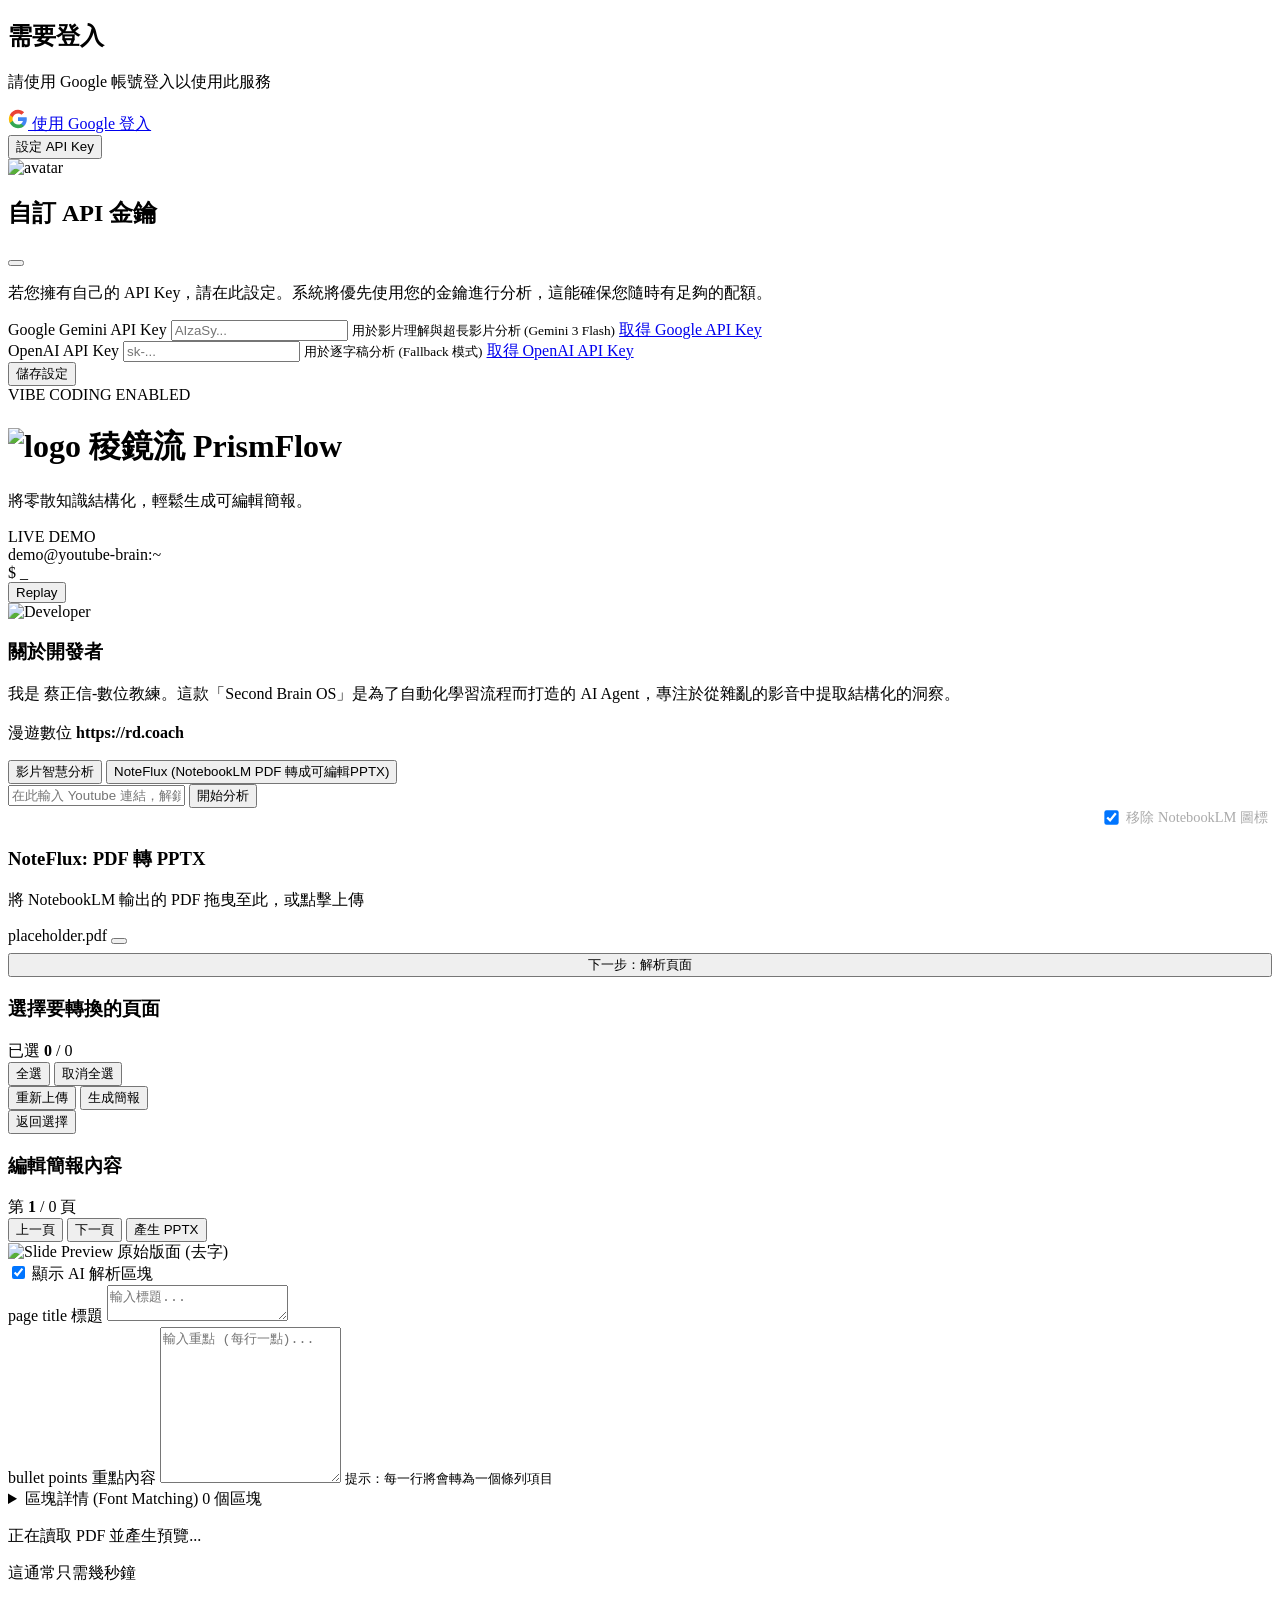
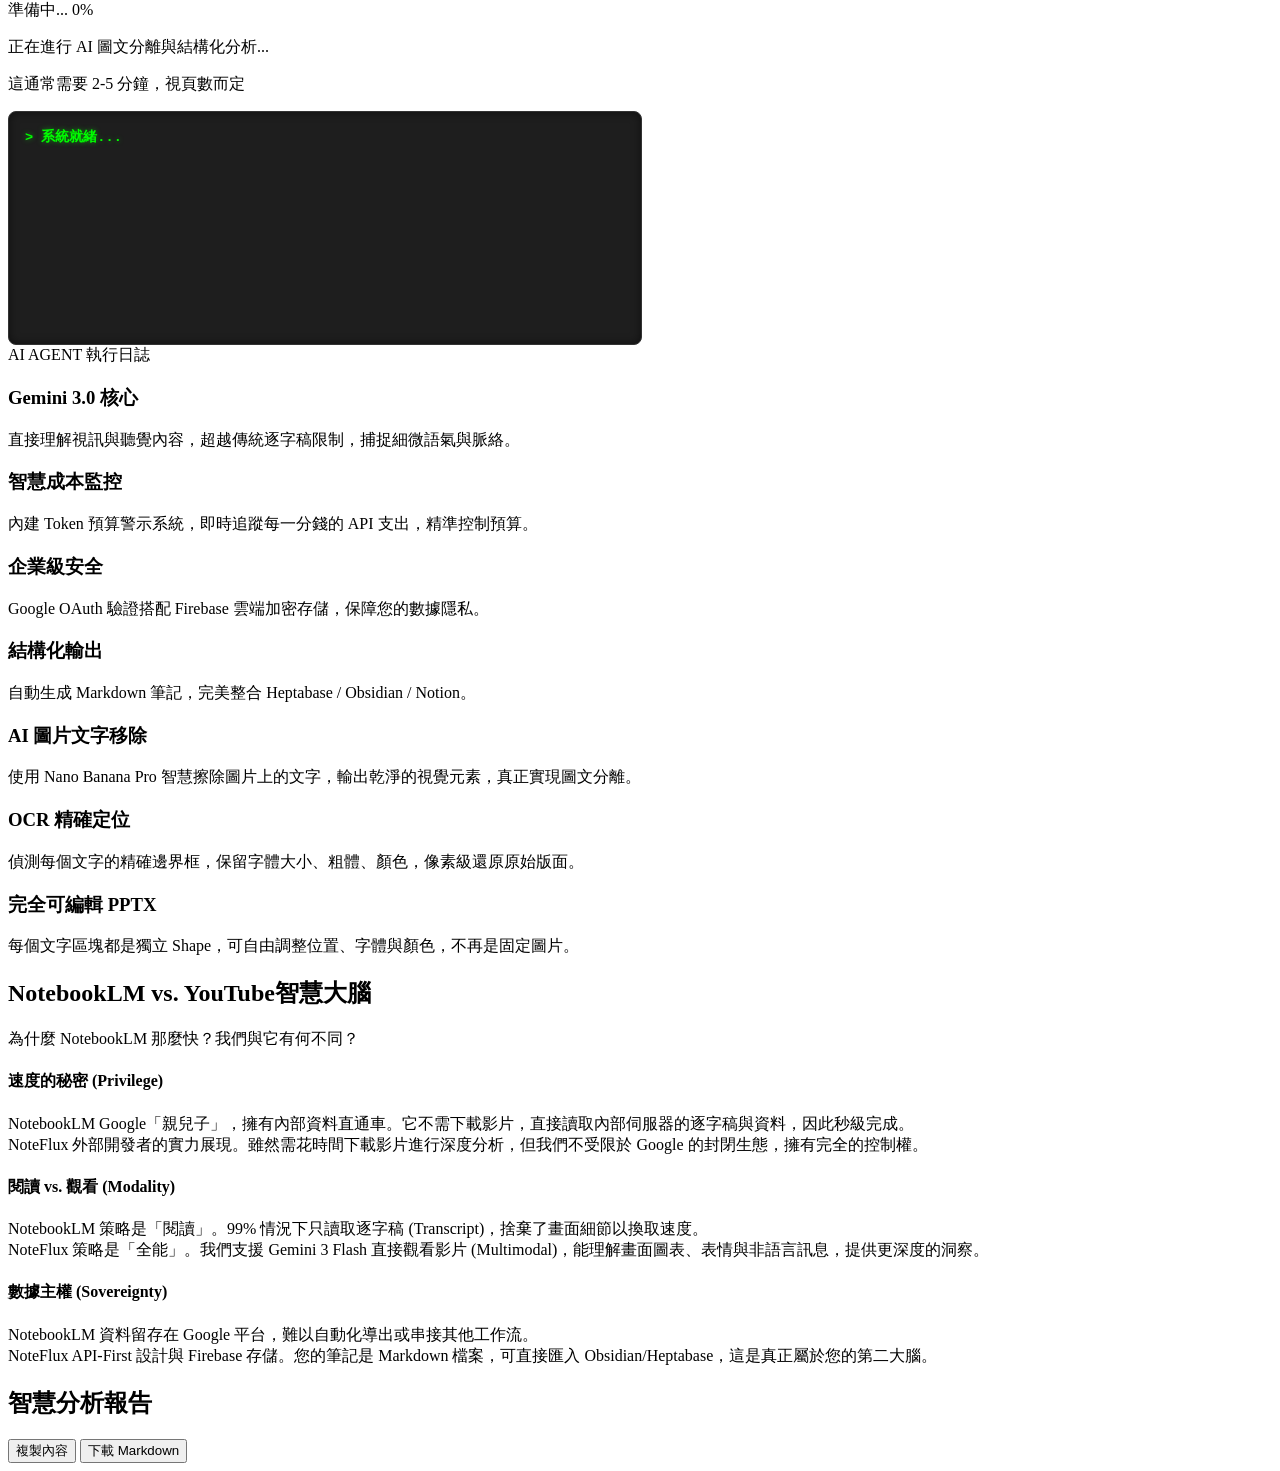
==== web/index.html @ 7d67432a "fix: v7.0.3 - 移除 preventDefault 修復雙擊問題" ====
<!DOCTYPE html>
<html lang="en">

<head>
    <meta charset="UTF-8">
    <meta name="viewport" content="width=device-width, initial-scale=1.0">
    <title>稜鏡流 PrismFlow｜將零散知識結構化，輕鬆生成可編輯簡報</title>

    <!-- PWA / Home Screen Icon -->
    <link rel="icon" type="image/png" href="/static/icon.png?v=3">
    <link rel="apple-touch-icon" href="/static/icon.png?v=3">
    <link rel="manifest" href="/static/manifest.json">
    <meta name="apple-mobile-web-app-capable" content="yes">
    <meta name="apple-mobile-web-app-status-bar-style" content="black-translucent">
    <meta name="theme-color" content="#050505">

    <!-- Fonts -->
    <link rel="preconnect" href="https://fonts.googleapis.com">
    <link rel="preconnect" href="https://fonts.gstatic.com" crossorigin>
    <link
        href="https://fonts.googleapis.com/css2?family=Outfit:wght@300;400;600;800&family=JetBrains+Mono:wght@400;700&display=swap"
        rel="stylesheet">

    <!-- Icons -->
    <link href="https://cdn.jsdelivr.net/npm/remixicon@3.5.0/fonts/remixicon.css" rel="stylesheet">

    <!-- Markdown Parser -->
    <script src="https://cdn.jsdelivr.net/npm/marked/marked.min.js"></script>

    <!-- Styles -->
    <link rel="stylesheet" href="/static/styles.css?v=6.3.0">
    <style>
        /* Terminal Log Window */
        #analysisLog {
            background-color: #1e1e1e;
            color: #00ff00;
            font-family: 'Courier New', Courier, monospace;
            font-size: 0.85rem;
            padding: 1rem;
            border-radius: 8px;
            margin-top: 1rem;
            width: 100%;
            max-width: 600px;
            height: 200px;
            overflow-y: auto;
            border: 1px solid #333;
            box-shadow: inset 0 0 10px rgba(0, 0, 0, 0.5);
            text-align: left;
            display: flex;
            flex-direction: column;
            gap: 4px;
        }

        #analysisLog .log-entry {
            line-height: 1.4;
            opacity: 0.8;
            transition: opacity 0.3s;
        }

        #analysisLog .log-entry.latest {
            opacity: 1;
            font-weight: bold;
            text-shadow: 0 0 5px rgba(0, 255, 0, 0.5);
        }

        #analysisLog .log-entry.error {
            color: #ff4444;
        }
    </style>
</head>

<body>
    <!-- Login Modal (Google OAuth) -->
    <div id="loginModal" class="modal-overlay hidden">
        <div class="modal-content">
            <h2><i class="ri-shield-check-line"></i> 需要登入</h2>
            <p>請使用 Google 帳號登入以使用此服務</p>
            <a href="/auth/login" class="google-login-btn">
                <svg viewBox="0 0 24 24" width="20" height="20">
                    <path fill="#4285F4"
                        d="M22.56 12.25c0-.78-.07-1.53-.2-2.25H12v4.26h5.92c-.26 1.37-1.04 2.53-2.21 3.31v2.77h3.57c2.08-1.92 3.28-4.74 3.28-8.09z" />
                    <path fill="#34A853"
                        d="M12 23c2.97 0 5.46-.98 7.28-2.66l-3.57-2.77c-.98.66-2.23 1.06-3.71 1.06-2.86 0-5.29-1.93-6.16-4.53H2.18v2.84C3.99 20.53 7.7 23 12 23z" />
                    <path fill="#FBBC05"
                        d="M5.84 14.09c-.22-.66-.35-1.36-.35-2.09s.13-1.43.35-2.09V7.07H2.18C1.43 8.55 1 10.22 1 12s.43 3.45 1.18 4.93l2.85-2.22.81-.62z" />
                    <path fill="#EA4335"
                        d="M12 5.38c1.62 0 3.06.56 4.21 1.64l3.15-3.15C17.45 2.09 14.97 1 12 1 7.7 1 3.99 3.47 2.18 7.07l3.66 2.84c.87-2.6 3.3-4.53 6.16-4.53z" />
                </svg>
                使用 Google 登入
            </a>
        </div>
    </div>

    <!-- User Info Bar (shown when logged in) -->
    <!-- Top Navigation (Always Visible) -->
    <div id="topNav" class="user-bar">
        <button id="settingsBtn" class="settings-btn" title="設定 API Key" onclick="openSettings()">
            <i class="ri-key-2-line"></i>
            <span>設定 API Key</span>
        </button>
        <div id="userInfo" class="user-info-group hidden">
            <img id="userAvatar" src="" alt="avatar" class="user-avatar">
            <span id="userName"></span>
            <a href="/auth/logout" class="logout-btn"><i class="ri-logout-box-line"></i></a>
        </div>
    </div>

    <!-- Settings Modal -->
    <div id="settingsModal" class="modal-overlay hidden">
        <div class="modal-content settings-content">
            <div class="settings-header">
                <h2><i class="ri-key-2-line"></i> 自訂 API 金鑰</h2>
                <button id="closeSettingsBtn" class="close-btn" onclick="closeSettings()"><i
                        class="ri-close-line"></i></button>
            </div>
            <p class="settings-desc">若您擁有自己的 API Key，請在此設定。系統將優先使用您的金鑰進行分析，這能確保您隨時有足夠的配額。</p>

            <div class="input-group">
                <label><i class="ri-google-fill"></i> Google Gemini API Key</label>
                <input type="password" id="geminiKeyInput" placeholder="AIzaSy...">
                <small>用於影片理解與超長影片分析 (Gemini 3 Flash)</small>
                <a href="https://aistudio.google.com/app/apikey" target="_blank" class="api-link">取得 Google API Key <i
                        class="ri-external-link-line"></i></a>
            </div>

            <div class="input-group">
                <label><i class="ri-openai-fill"></i> OpenAI API Key</label>
                <input type="password" id="openaiKeyInput" placeholder="sk-...">
                <small>用於逐字稿分析 (Fallback 模式)</small>
                <a href="https://platform.openai.com/api-keys" target="_blank" class="api-link">取得 OpenAI API Key <i
                        class="ri-external-link-line"></i></a>
            </div>

            <button id="saveSettingsBtn" class="save-btn" onclick="saveSettings()">儲存設定</button>
        </div>
    </div>

    <div class="bg-glow"></div>
    <div class="bg-grid"></div>

    <main class="container">
        <!-- Header -->
        <header>
            <div class="badge">VIBE CODING ENABLED</div>
            <h1><img src="/static/icon_header.png" class="hero-logo" alt="logo"> 稜鏡流 <span
                    class="gradient-text">PrismFlow</span></h1>
            <p id="appSubtitle" class="subtitle">將零散知識結構化，輕鬆生成可編輯簡報。</p>
        </header>

        <!-- Landing Page (Shown to Visitors) -->
        <div id="landingSection" class="landing-section hidden">
            <!-- Demo Block -->
            <section class="demo-card">
                <span class="demo-badge">LIVE DEMO</span>
                <div class="demo-terminal-window">
                    <div class="terminal-header">
                        <div class="dots">
                            <span></span><span></span><span></span>
                        </div>
                        <div class="terminal-title">demo@youtube-brain:~</div>
                    </div>
                    <div class="terminal-body demo-body" id="demoTerminalBody">
                        <!-- Typewriter content will appear here -->
                        <div class="cursor-line">
                            <span class="prompt">$</span> <span id="typewriter"></span><span class="cursor">_</span>
                        </div>
                    </div>
                    <div class="demo-overlay">
                        <button id="replayDemoBtn" class="hidden">
                            <i class="ri-refresh-line"></i> Replay
                        </button>
                    </div>
                </div>
            </section>

            <!-- Introduction -->
            <section class="profile-card">
                <img src="/static/avatar.jpg" class="profile-avatar" alt="Developer">
                <div class="profile-content">
                    <h3>關於開發者</h3>
                    <p>我是 蔡正信-數位教練。這款「Second Brain OS」是為了自動化學習流程而打造的 AI Agent，專注於從雜亂的影音中提取結構化的洞察。<br><br>
                        漫遊數位 <a href="https://rd.coach" target="_blank"
                            style="color: var(--accent-secondary); text-decoration: none; font-weight: 600;">https://rd.coach</a>
                    </p>
                </div>
            </section>


        </div>

        <!-- Input Section (Shown to Logged-in Users) -->
        <!-- Input Section -->
        <section id="inputSection" class="input-section hidden">

            <!-- Mode Tabs -->
            <div class="mode-tabs">
                <button class="tab-btn active" onclick="switchTab('youtubeMode')" data-target="youtubeMode">
                    <i class="ri-youtube-fill"></i> 影片智慧分析
                </button>
                <button class="tab-btn" onclick="switchTab('slideMode')" data-target="slideMode">
                    <i class="ri-slideshow-line"></i> NoteFlux (NotebookLM PDF 轉成可編輯PPTX)
                </button>
            </div>

            <!-- YouTube Analysis Mode -->
            <div id="youtubeMode" class="mode-content active">
                <div class="input-wrapper">
                    <i class="ri-youtube-fill icon"></i>
                    <input type="text" id="urlInput" placeholder="在此輸入 Youtube 連結，解鎖影片智慧..." autocomplete="off">
                    <button id="submitBtn">
                        <span>開始分析</span>
                        <i class="ri-flashlight-line"></i>
                    </button>
                </div>
            </div>

            <!-- Slide Generator Mode -->
            <div id="slideMode" class="mode-content">
                <!-- Step 1: Upload Area -->
                <!-- Options Row (Above Dropzone) -->
                <div style="display: flex; justify-content: flex-end; margin-bottom: 0.5rem; padding: 0 4px;">
                    <div class="checkbox-wrapper" style="display: flex; align-items: center; cursor: pointer;">
                        <input type="checkbox" id="removeIconCheckbox" checked
                            style="margin-right: 8px; transform: scale(1.1); cursor: pointer;">
                        <label for="removeIconCheckbox"
                            style="cursor: pointer; user-select: none; font-size: 0.9rem; color: #aaa;">移除
                            NotebookLM 圖標</label>
                    </div>
                </div>

                <div class="upload-wrapper" id="dropZone" onclick="triggerUpload()" ondragover="handleDragOver(event)"
                    ondragleave="handleDragLeave(event)" ondrop="handleDrop(event)">
                    <i class="ri-file-ppt-2-line upload-icon"></i>
                    <h3>NoteFlux: PDF 轉 PPTX</h3>
                    <p>將 NotebookLM 輸出的 PDF 拖曳至此，或點擊上傳</p>
                    <input type="file" id="pdfInput" accept=".pdf" hidden onchange="handleFileChange(this)">
                    <div id="fileInfo" class="file-info hidden">
                        <span id="fileName">placeholder.pdf</span>
                        <button id="removeFileBtn" class="remove-btn" onclick="removeFile(event)"><i
                                class="ri-close-line"></i></button>
                    </div>
                </div>

                <button id="startPreviewBtn" class="btn-primary hidden" type="button"
                    onclick="window.triggerPreview(event)" style="margin-top: 0.5rem; width: 100%; cursor: pointer;">
                    <span>下一步：解析頁面</span>
                    <i class="ri-arrow-right-line"></i>
                </button>
            </div>

            <!-- Step 2: Preview & Selection (Hidden by default) -->
            <div id="previewStep" class="step-container hidden">
                <div class="preview-header">
                    <div class="header-left">
                        <h3>選擇要轉換的頁面</h3>
                        <span class="count-badge">已選 <strong id="selectedCount">0</strong> / <span
                                id="totalCount">0</span></span>
                    </div>
                    <div class="header-right">
                        <button id="selectAllBtn" class="btn-text" onclick="selectAll()">全選</button>
                        <button id="deselectAllBtn" class="btn-text" onclick="deselectAll()">取消全選</button>
                    </div>
                </div>

                <!-- Grid Container -->
                <div id="pageGrid" class="page-grid">
                    <!-- Grid Items will be injected here -->
                </div>

                <!-- Actions -->
                <div class="preview-actions">
                    <button id="cancelPreviewBtn" class="btn-secondary" onclick="cancelPreview()">
                        <i class="ri-arrow-left-line"></i> 重新上傳
                    </button>
                    <button id="generateSlideBtn" class="generate-btn"
                        onclick="generateSlides(this); event.preventDefault();"
                        style="position: relative; z-index: 10;">
                        <span>生成簡報</span>
                        <i class="ri-magic-line"></i>
                    </button>
                </div>
            </div>

            <!-- Step 3: Web Editor (Hidden by default) -->
            <div id="editorStep" class="step-container hidden">
                <div class="editor-header">
                    <div class="header-left">
                        <button id="backToPreviewBtn" class="btn-text" onclick="backToPreview()">
                            <i class="ri-arrow-left-line"></i> 返回選擇
                        </button>
                        <h3>編輯簡報內容</h3>
                        <span class="count-badge">第 <strong id="currentEditPage">1</strong> / <span
                                id="totalEditPages">0</span> 頁</span>
                    </div>
                    <div class="header-right">
                        <button id="prevSlideBtn" class="btn-secondary" onclick="prevEditSlide()">
                            <i class="ri-arrow-left-s-line"></i> 上一頁
                        </button>
                        <button id="nextSlideBtn" class="btn-secondary" onclick="nextEditSlide()">
                            下一頁 <i class="ri-arrow-right-s-line"></i>
                        </button>
                        <button id="finalGenerateBtn" class="generate-btn" onclick="generatePresentations()">
                            <span>產生 PPTX</span>
                            <i class="ri-download-cloud-2-line"></i>
                        </button>
                    </div>
                </div>

                <div class="editor-workspace">
                    <!-- Left: Clean Image Preview with AI Overlay -->
                    <div class="editor-preview">
                        <div class="preview-card" style="position: relative;">
                            <img id="editorImage" src="" alt="Slide Preview">
                            <canvas id="bboxOverlay"
                                style="position: absolute; top: 0; left: 0; pointer-events: none;"></canvas>
                            <span class="badge-overlay">原始版面 (去字)</span>
                        </div>
                        <label class="toggle-ai-preview">
                            <input type="checkbox" id="showAIOverlay" checked onchange="toggleBBoxOverlay()">
                            <span>顯示 AI 解析區塊</span>
                        </label>
                    </div>

                    <!-- Right: Content Form -->
                    <div class="editor-form">
                        <div class="form-group">
                            <label><i class="ri-text"></i> page title 標題</label>
                            <textarea id="editTitle" rows="2" placeholder="輸入標題..."></textarea>
                        </div>

                        <div class="form-group">
                            <label><i class="ri-list-check"></i> bullet points 重點內容</label>
                            <textarea id="editContent" rows="10" placeholder="輸入重點 (每行一點)..."></textarea>
                            <small>提示：每一行將會轉為一個條列項目</small>
                        </div>

                        <!-- Phase 2: Detail Panel -->
                        <details class="elements-panel" id="elementsPanel">
                            <summary>
                                <i class="ri-layout-masonry-line"></i>
                                <span>區塊詳情 (Font Matching)</span>
                                <span class="elements-count" id="elementsCount">0 個區塊</span>
                            </summary>
                            <div class="elements-list" id="elementsList">
                                <!-- 動態生成 -->
                            </div>
                        </details>
                    </div>
                </div>
            </div>

            <!-- Loading Overlay for Preview -->
            <div id="previewLoading" class="loading-overlay hidden">
                <div class="loader"></div>
                <p>正在讀取 PDF 並產生預覽...</p>
                <p class="sub-text">這通常只需幾秒鐘</p>
            </div>

            <!-- Loading Overlay for Analysis -->
            <div id="analysisLoading" class="loading-overlay hidden">
                <div class="progress-ring-container">
                    <!-- Progress Ring or Bar -->
                    <div class="progress-container">
                        <div class="progress-bar" id="analysisProgressBar" style="width: 0%"></div>
                    </div>
                    <div class="progress-stats">
                        <span id="progressText">準備中...</span>
                        <span id="progressPercent">0%</span>
                    </div>
                </div>
                <p>正在進行 AI 圖文分離與結構化分析...</p>
                <p class="sub-text">這通常需要 2-5 分鐘，視頁數而定</p>

                <!-- Terminal Log Window -->
                <div id="analysisLog">
                    <!-- Logs will be injected here -->
                    <div class="log-entry latest">> 系統就緒...</div>
                </div>
            </div>
            </div>

        </section>

        <!-- Status / Terminal -->
        <section id="statusSection" class="status-section hidden">
            <div class="terminal-header">
                <div class="dots">
                    <span></span><span></span><span></span>
                </div>
                <div class="terminal-title">AI AGENT 執行日誌</div>
            </div>
            <div class="terminal-body" id="terminalOutput">
                <!-- Logs will appear here -->
            </div>
        </section>

        <!-- YouTube Features Grid -->
        <section id="youtubeFeatures" class="features-section">
            <div class="feature-card">
                <div class="feature-icon"><i class="ri-brain-line"></i></div>
                <h3>Gemini 3.0 核心</h3>
                <p>直接理解視訊與聽覺內容，超越傳統逐字稿限制，捕捉細微語氣與脈絡。</p>
            </div>
            <div class="feature-card">
                <div class="feature-icon"><i class="ri-money-dollar-circle-line"></i></div>
                <h3>智慧成本監控</h3>
                <p>內建 Token 預算警示系統，即時追蹤每一分錢的 API 支出，精準控制預算。</p>
            </div>
            <div class="feature-card">
                <div class="feature-icon"><i class="ri-lock-2-line"></i></div>
                <h3>企業級安全</h3>
                <p>Google OAuth 驗證搭配 Firebase 雲端加密存儲，保障您的數據隱私。</p>
            </div>
            <div class="feature-card">
                <div class="feature-icon"><i class="ri-file-list-3-line"></i></div>
                <h3>結構化輸出</h3>
                <p>自動生成 Markdown 筆記，完美整合 Heptabase / Obsidian / Notion。</p>
            </div>
        </section>

        <!-- NoteFlux Features Grid -->
        <section id="slideFeatures" class="features-section hidden">
            <div class="feature-card">
                <div class="feature-icon"><i class="ri-eraser-line"></i></div>
                <h3>AI 圖片文字移除</h3>
                <p>使用 Nano Banana Pro 智慧擦除圖片上的文字，輸出乾淨的視覺元素，真正實現圖文分離。</p>
            </div>
            <div class="feature-card">
                <div class="feature-icon"><i class="ri-layout-masonry-line"></i></div>
                <h3>OCR 精確定位</h3>
                <p>偵測每個文字的精確邊界框，保留字體大小、粗體、顏色，像素級還原原始版面。</p>
            </div>
            <div class="feature-card">
                <div class="feature-icon"><i class="ri-file-ppt-2-line"></i></div>
                <h3>完全可編輯 PPTX</h3>
                <p>每個文字區塊都是獨立 Shape，可自由調整位置、字體與顏色，不再是固定圖片。</p>
            </div>
        </section>

        <!-- Comparison Section (YouTube Analysis only) -->
        <section id="youtubeComparison" class="comparison-section">
            <h2 class="section-title">NotebookLM vs. YouTube智慧大腦</h2>
            <p class="section-subtitle">為什麼 NotebookLM 那麼快？我們與它有何不同？</p>

            <div class="comparison-grid">
                <div class="comparison-card">
                    <div class="card-header">
                        <i class="ri-speed-mini-line"></i>
                        <h4>速度的秘密 (Privilege)</h4>
                    </div>
                    <div class="card-body">
                        <div class="vs-item negative">
                            <span class="bad">NotebookLM</span>
                            <span class="desc">Google「親兒子」，擁有內部資料直通車。它不需下載影片，直接讀取內部伺服器的逐字稿與資料，因此秒級完成。</span>
                        </div>
                        <div class="vs-item positive">
                            <span class="good">NoteFlux</span>
                            <span class="desc">外部開發者的實力展現。雖然需花時間下載影片進行深度分析，但我們不受限於 Google 的封閉生態，擁有完全的控制權。</span>
                        </div>
                    </div>
                </div>

                <div class="comparison-card">
                    <div class="card-header">
                        <i class="ri-eye-2-line"></i>
                        <h4>閱讀 vs. 觀看 (Modality)</h4>
                    </div>
                    <div class="card-body">
                        <div class="vs-item negative">
                            <span class="bad">NotebookLM</span>
                            <span class="desc">策略是「閱讀」。99% 情況下只讀取逐字稿 (Transcript)，捨棄了畫面細節以換取速度。</span>
                        </div>
                        <div class="vs-item positive">
                            <span class="good">NoteFlux</span>
                            <span class="desc">策略是「全能」。我們支援 Gemini 3 Flash 直接觀看影片
                                (Multimodal)，能理解畫面圖表、表情與非語言訊息，提供更深度的洞察。</span>
                        </div>
                    </div>
                </div>

                <div class="comparison-card">
                    <div class="card-header">
                        <i class="ri-database-2-line"></i>
                        <h4>數據主權 (Sovereignty)</h4>
                    </div>
                    <div class="card-body">
                        <div class="vs-item negative">
                            <span class="bad">NotebookLM</span>
                            <span class="desc">資料留存在 Google 平台，難以自動化導出或串接其他工作流。</span>
                        </div>
                        <div class="vs-item positive">
                            <span class="good">NoteFlux</span>
                            <span class="desc">API-First 設計與 Firebase 存儲。您的筆記是 Markdown 檔案，可直接匯入
                                Obsidian/Heptabase，這是真正屬於您的第二大腦。</span>
                        </div>
                    </div>
                </div>
            </div>
        </section>



        <!-- Result Section -->
        <section id="resultSection" class="result-section hidden">
            <div class="result-header">
                <h2><i class="ri-file-text-line"></i> 智慧分析報告</h2>
                <div class="actions">
                    <button id="copyBtn" class="btn-secondary">
                        <i class="ri-clipboard-line"></i> 複製內容
                    </button>
                    <button id="downloadBtn" class="btn-secondary">
                        <i class="ri-download-line"></i> 下載 Markdown
                    </button>
                </div>
            </div>
            <div class="result-content markdown-body" id="markdownOutput">
                <!-- Markdown content -->
            </div>
        </section>
    </main>

    <script src="/static/script.js?v=7.0.3"></script>
    <script>
        // [Safety Net] Emergency UI Unlocker
        // If script.js fails to load or checkAuth hangs, force the UI to appear after 1.5s
        setTimeout(() => {
            const inputSection = document.getElementById('inputSection');
            const landingSection = document.getElementById('landingSection');
            const loginModal = document.getElementById('loginModal');

            // If Input is still hidden and Login is hidden (meaning we are stuck in limbo)
            if (inputSection && inputSection.classList.contains('hidden')) {
                console.warn("⚠️ Emergency UI Unlock triggered (Script load timeout)");

                // Hide Landing (Visitor Mode)
                if (landingSection) landingSection.classList.add('hidden');

                // Show Input (User Mode)
                inputSection.classList.remove('hidden');
            }
        }, 1500);
    </script>
</body>

</html>
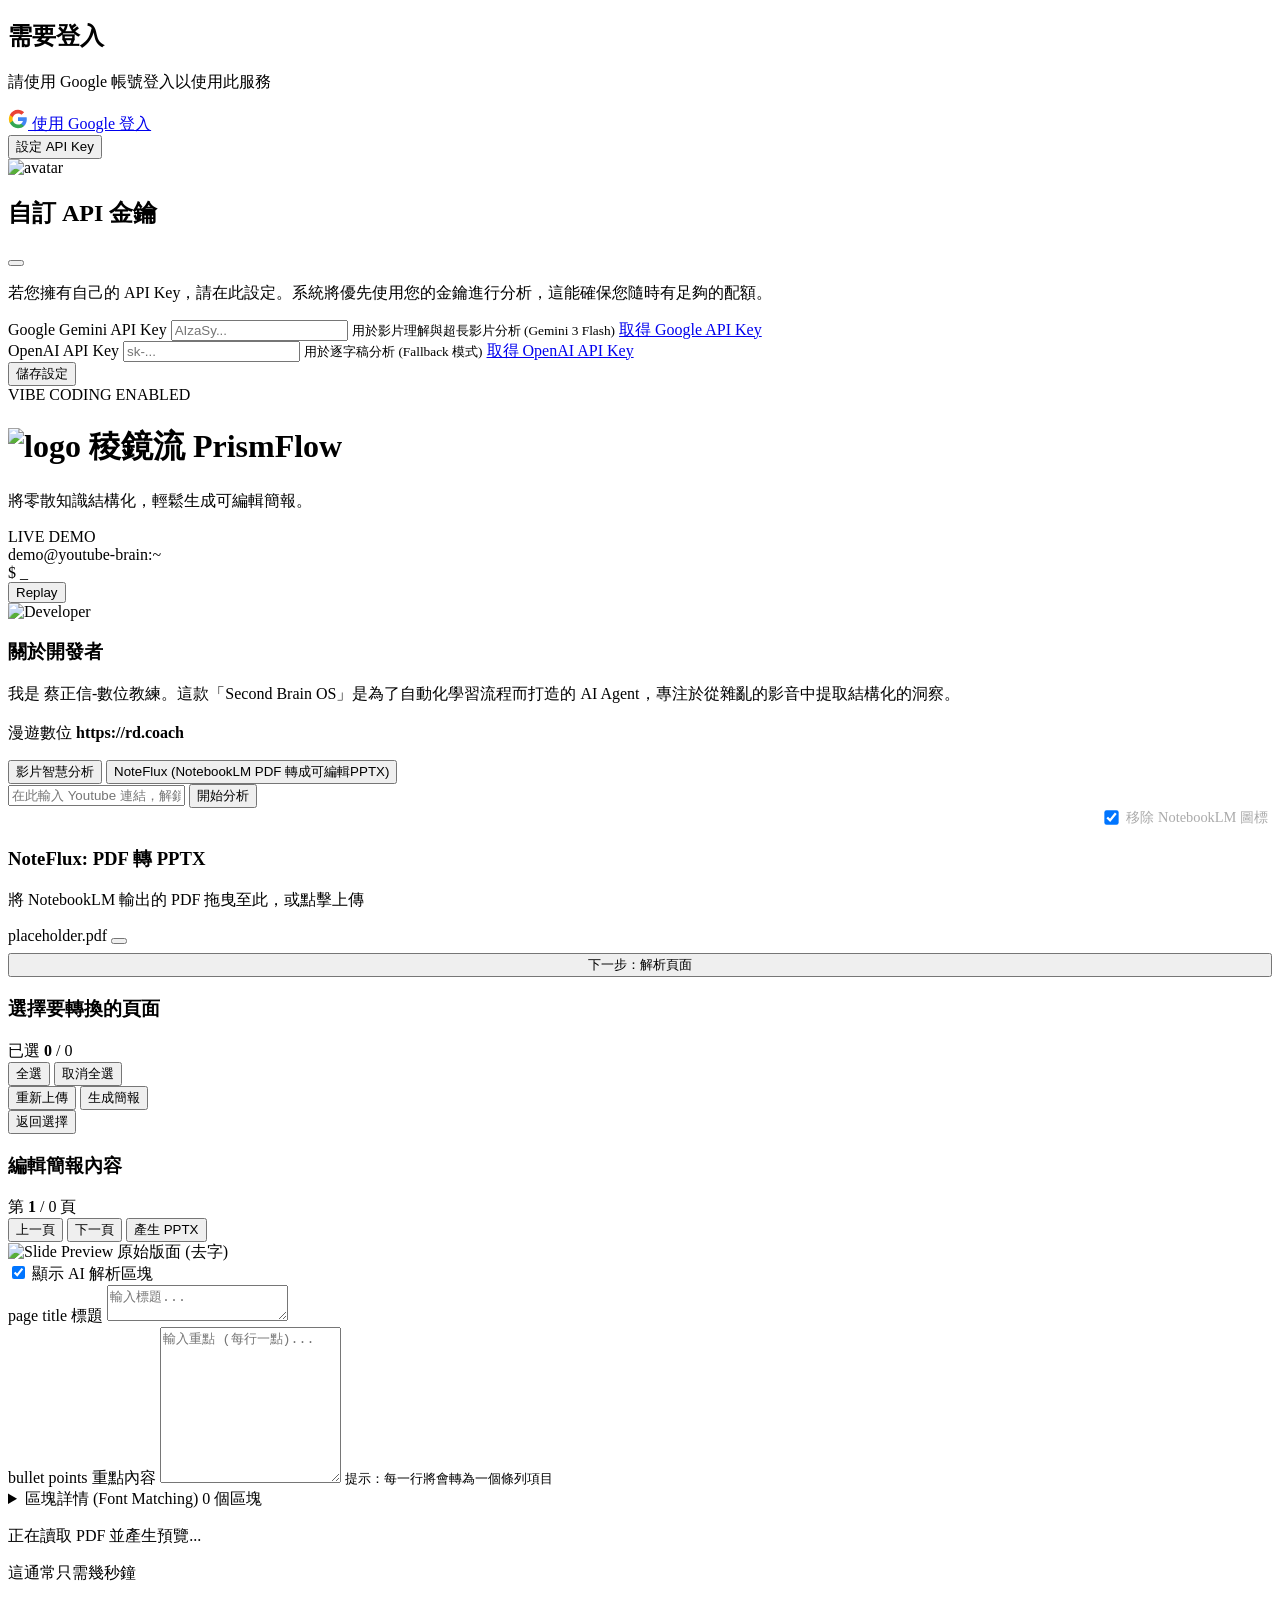
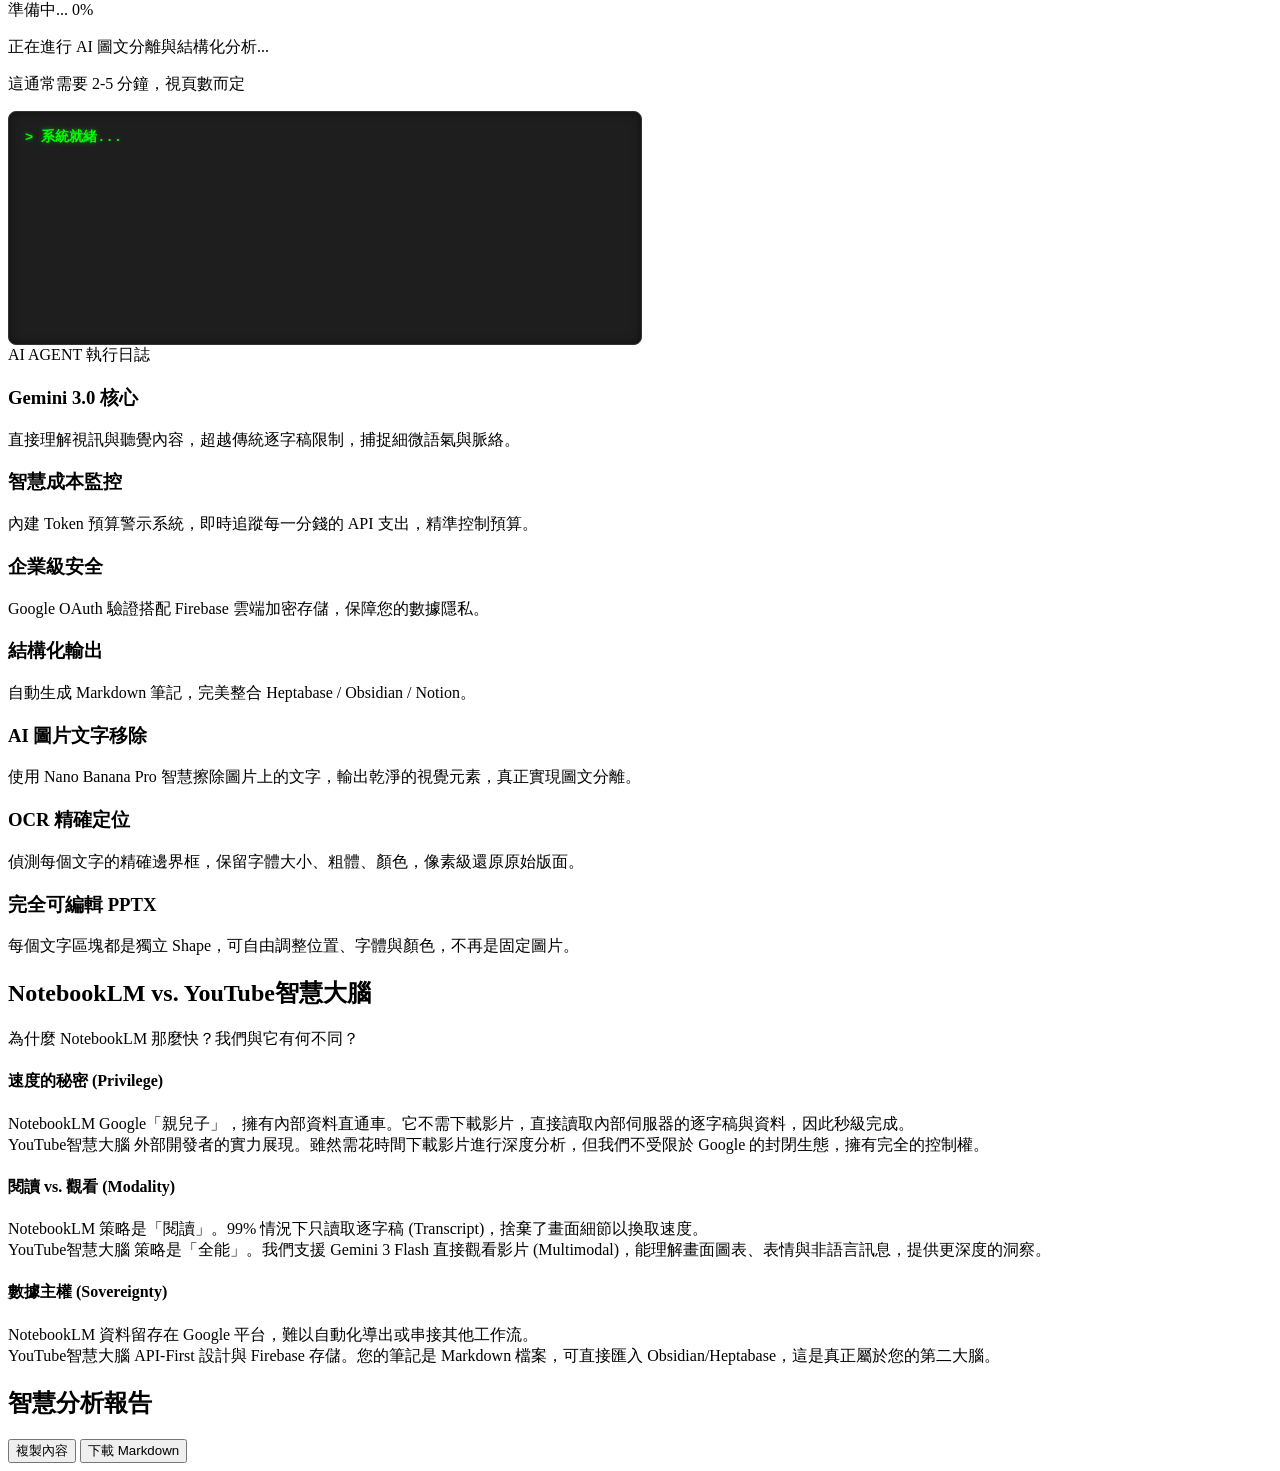
==== commit 4d7c2651: "fix: v7.0.4 - 修復雙擊問題(移除雙重事件綁定) + 標籤改為YouTube智慧大腦" ====
--- a/web/index.html
+++ b/web/index.html
@@ -454,7 +454,7 @@
                             <span class="desc">Google「親兒子」，擁有內部資料直通車。它不需下載影片，直接讀取內部伺服器的逐字稿與資料，因此秒級完成。</span>
                         </div>
                         <div class="vs-item positive">
-                            <span class="good">NoteFlux</span>
+                            <span class="good">YouTube智慧大腦</span>
                             <span class="desc">外部開發者的實力展現。雖然需花時間下載影片進行深度分析，但我們不受限於 Google 的封閉生態，擁有完全的控制權。</span>
                         </div>
                     </div>
@@ -471,7 +471,7 @@
                             <span class="desc">策略是「閱讀」。99% 情況下只讀取逐字稿 (Transcript)，捨棄了畫面細節以換取速度。</span>
                         </div>
                         <div class="vs-item positive">
-                            <span class="good">NoteFlux</span>
+                            <span class="good">YouTube智慧大腦</span>
                             <span class="desc">策略是「全能」。我們支援 Gemini 3 Flash 直接觀看影片
                                 (Multimodal)，能理解畫面圖表、表情與非語言訊息，提供更深度的洞察。</span>
                         </div>
@@ -489,7 +489,7 @@
                             <span class="desc">資料留存在 Google 平台，難以自動化導出或串接其他工作流。</span>
                         </div>
                         <div class="vs-item positive">
-                            <span class="good">NoteFlux</span>
+                            <span class="good">YouTube智慧大腦</span>
                             <span class="desc">API-First 設計與 Firebase 存儲。您的筆記是 Markdown 檔案，可直接匯入
                                 Obsidian/Heptabase，這是真正屬於您的第二大腦。</span>
                         </div>
@@ -519,7 +519,7 @@
         </section>
     </main>
 
-    <script src="/static/script.js?v=7.0.3"></script>
+    <script src="/static/script.js?v=7.0.4"></script>
     <script>
         // [Safety Net] Emergency UI Unlocker
         // If script.js fails to load or checkAuth hangs, force the UI to appear after 1.5s
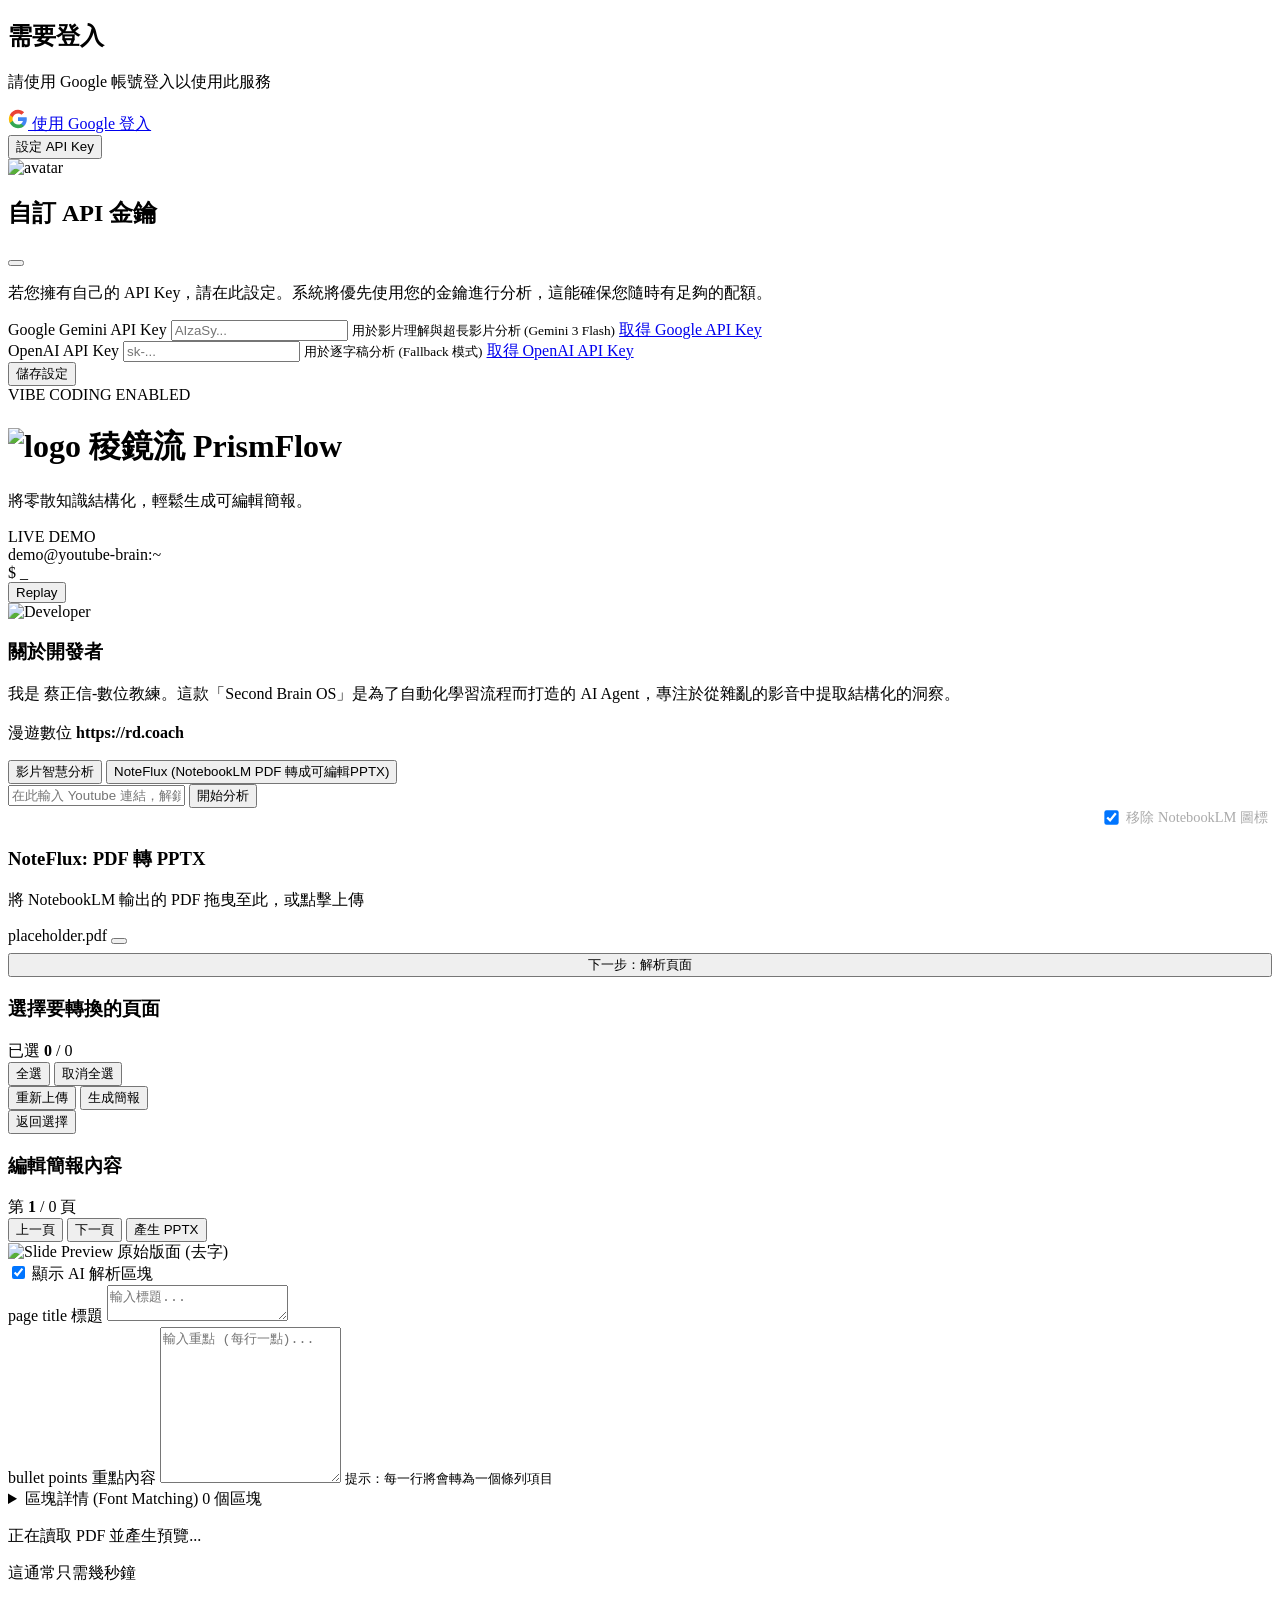
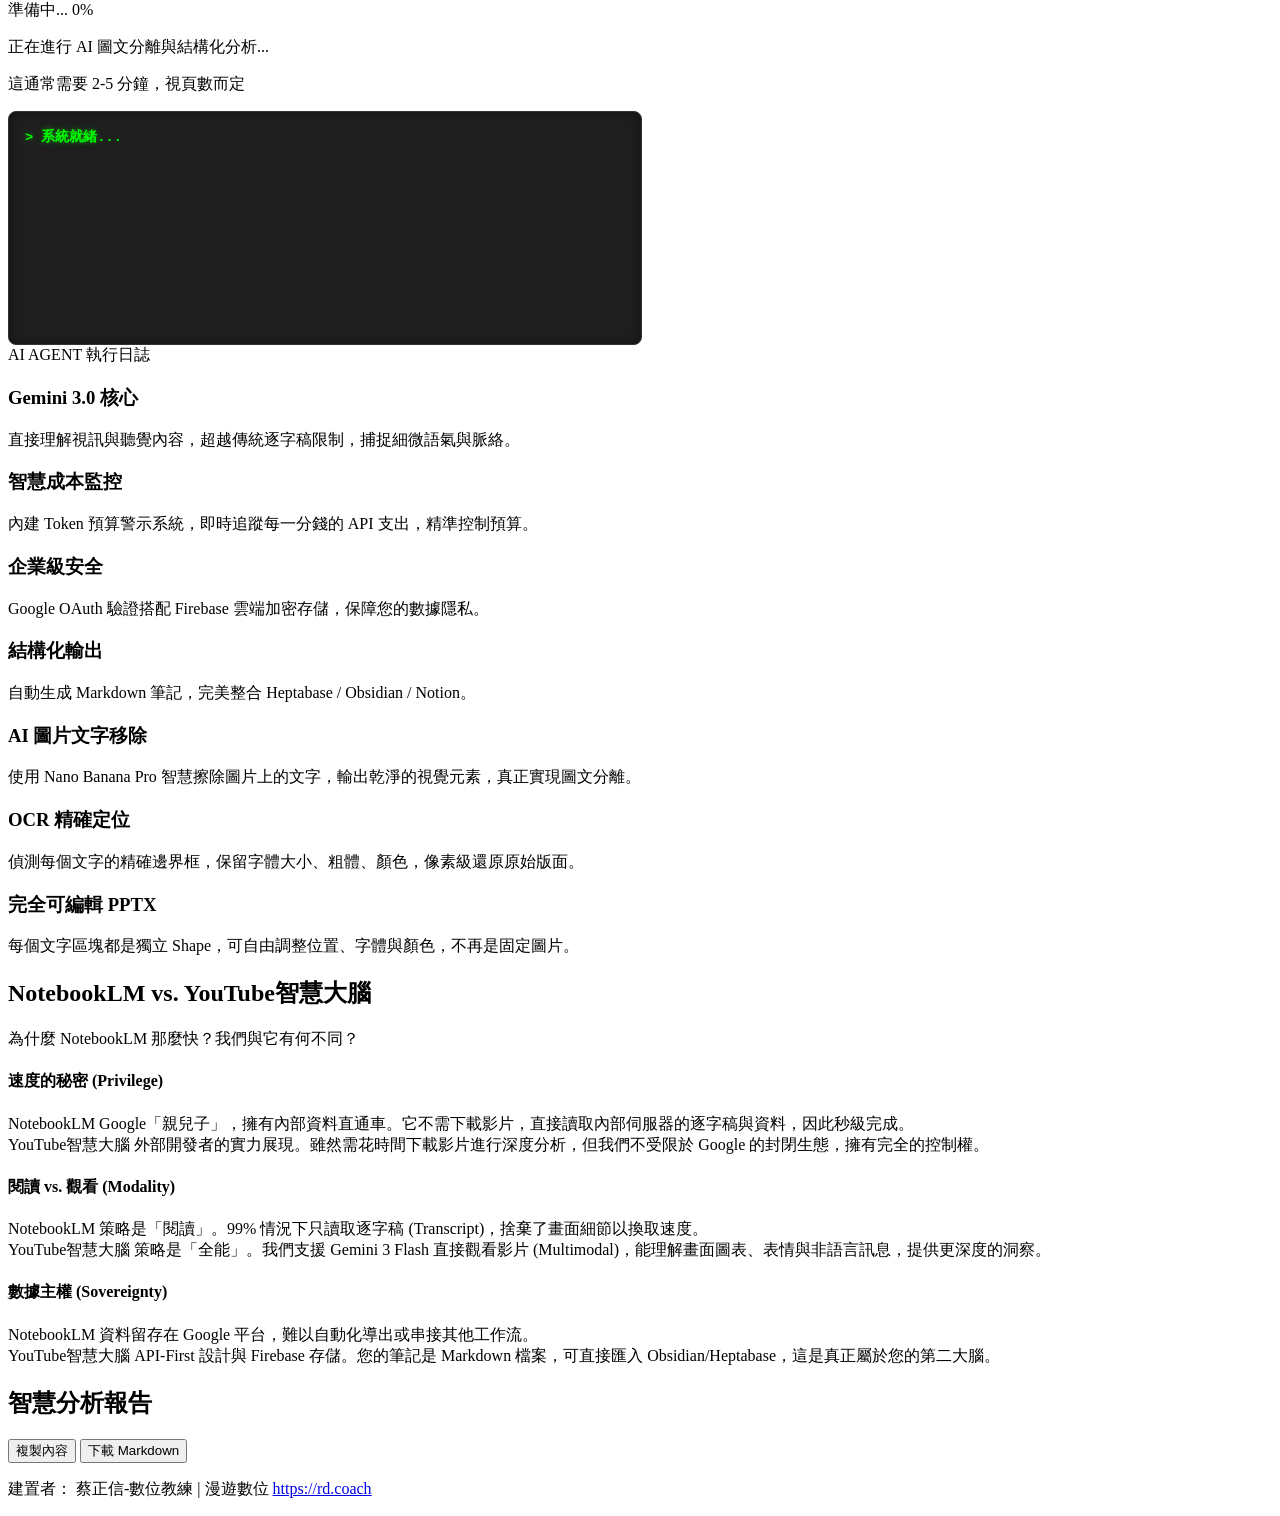
==== commit 8ddd5111: "feat: Add creator footer to landing page" ====
--- a/web/index.html
+++ b/web/index.html
@@ -2,6 +2,15 @@
 <html lang="en">
 
 <head>
+    <!-- Google tag (gtag.js) -->
+    <script async src="https://www.googletagmanager.com/gtag/js?id=G-D9M9QF3NH4"></script>
+    <script>
+        window.dataLayer = window.dataLayer || [];
+        function gtag() { dataLayer.push(arguments); }
+        gtag('js', new Date());
+
+        gtag('config', 'G-D9M9QF3NH4');
+    </script>
     <meta charset="UTF-8">
     <meta name="viewport" content="width=device-width, initial-scale=1.0">
     <title>稜鏡流 PrismFlow｜將零散知識結構化，輕鬆生成可編輯簡報</title>
@@ -517,6 +526,10 @@
                 <!-- Markdown content -->
             </div>
         </section>
+        <!-- Footer -->
+        <footer class="app-footer">
+            <p>建置者： 蔡正信-數位教練 | 漫遊數位 <a href="https://rd.coach" target="_blank">https://rd.coach</a></p>
+        </footer>
     </main>
 
     <script src="/static/script.js?v=7.0.4"></script>
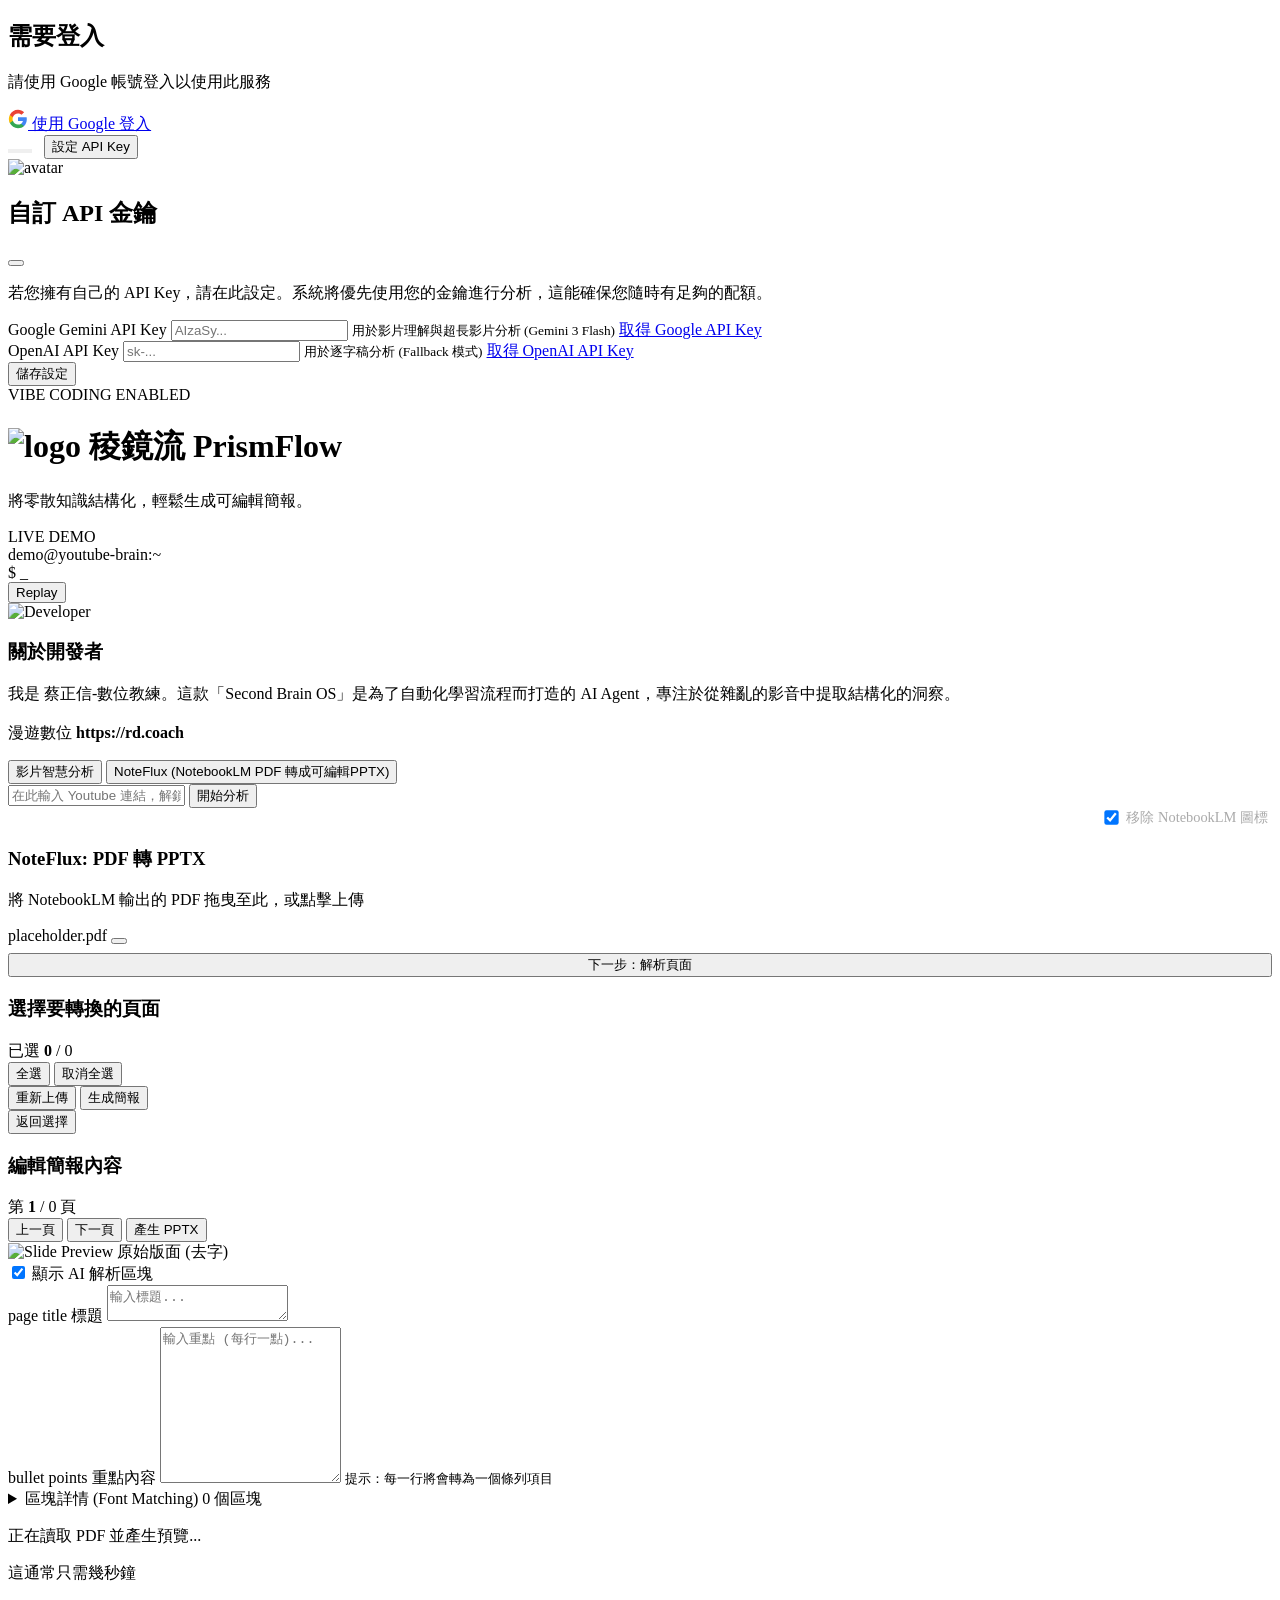
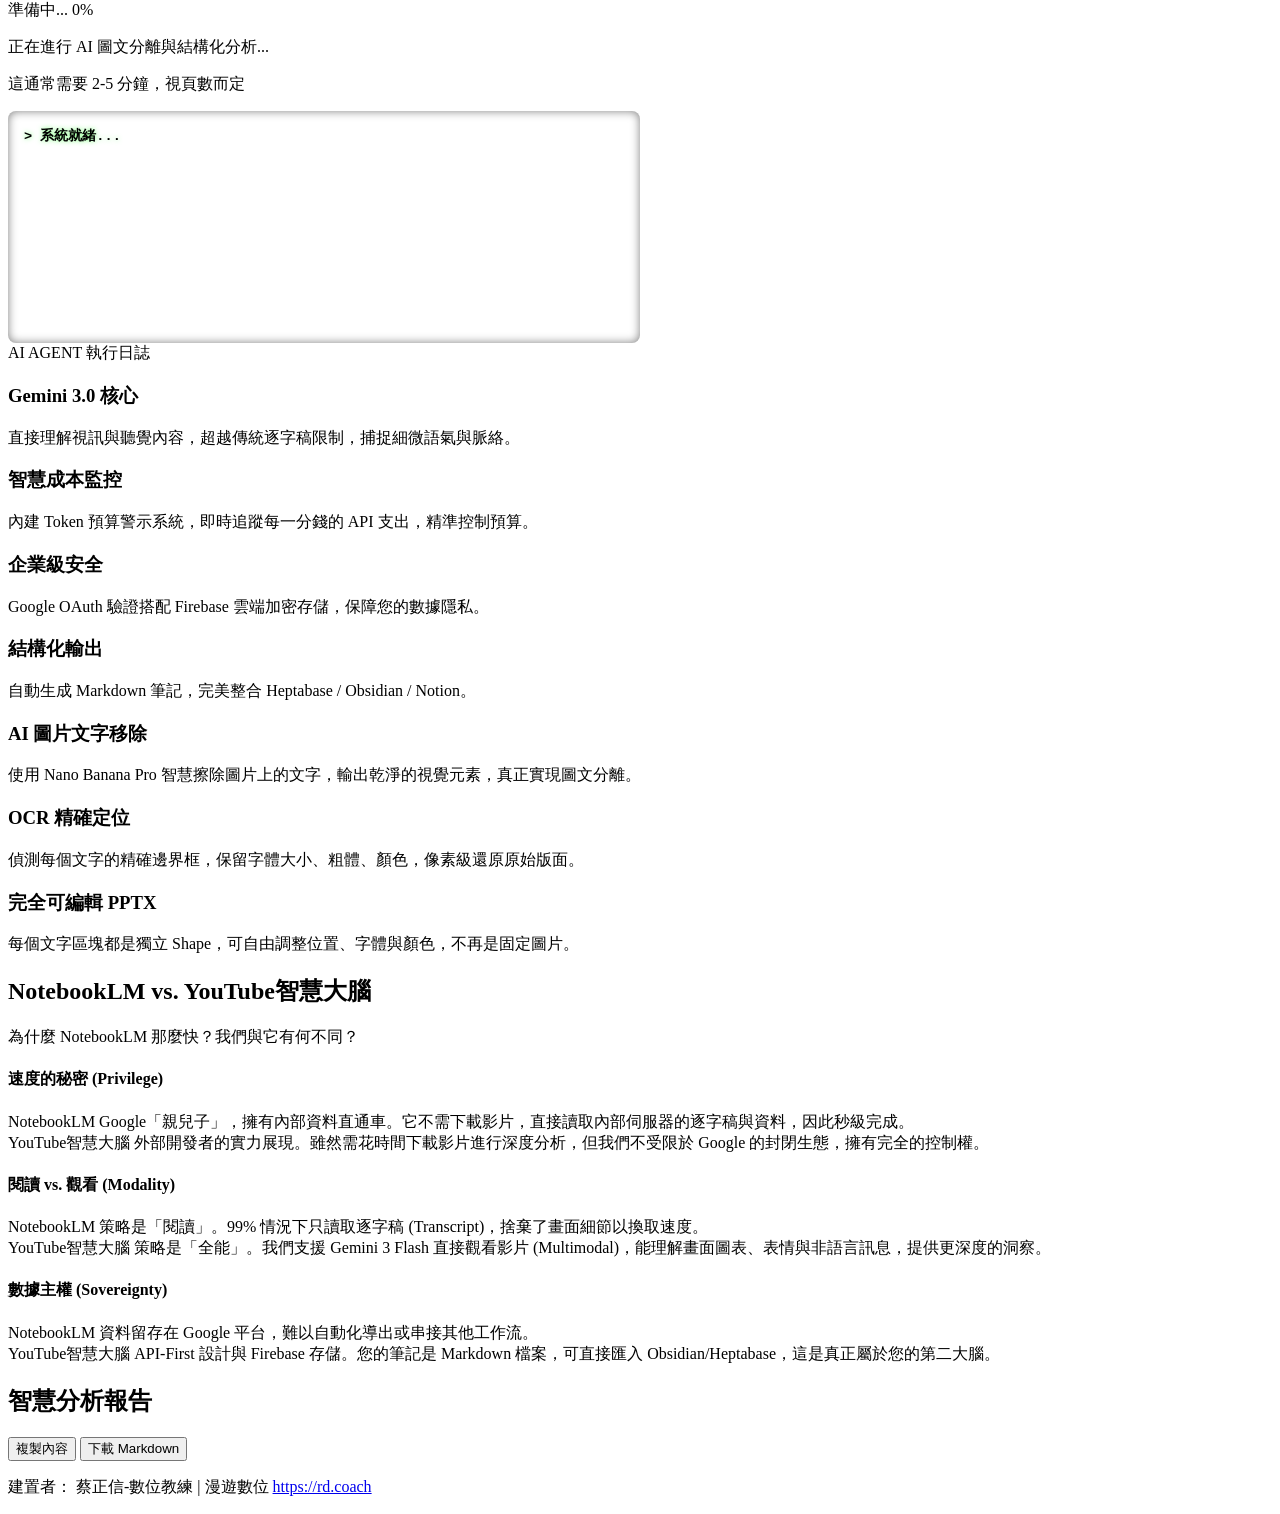
==== commit 8bf2e512: "feat: Implement Dark/Light mode toggle" ====
--- a/web/index.html
+++ b/web/index.html
@@ -37,12 +37,12 @@
     <script src="https://cdn.jsdelivr.net/npm/marked/marked.min.js"></script>
 
     <!-- Styles -->
-    <link rel="stylesheet" href="/static/styles.css?v=6.3.0">
+    <link rel="stylesheet" href="/static/styles.css?v=7.1.2">
     <style>
         /* Terminal Log Window */
         #analysisLog {
-            background-color: #1e1e1e;
-            color: #00ff00;
+            background-color: var(--terminal-bg);
+            color: var(--terminal-text);
             font-family: 'Courier New', Courier, monospace;
             font-size: 0.85rem;
             padding: 1rem;
@@ -52,7 +52,7 @@
             max-width: 600px;
             height: 200px;
             overflow-y: auto;
-            border: 1px solid #333;
+            border: 1px solid var(--border-color);
             box-shadow: inset 0 0 10px rgba(0, 0, 0, 0.5);
             text-align: left;
             display: flex;
@@ -103,6 +103,10 @@
     <!-- User Info Bar (shown when logged in) -->
     <!-- Top Navigation (Always Visible) -->
     <div id="topNav" class="user-bar">
+        <button id="themeToggleBtn" class="settings-btn" title="切換深淺色模式" onclick="toggleTheme()"
+            style="margin-right: 8px; padding: 0 10px;">
+            <i class="ri-moon-line" id="themeIcon"></i>
+        </button>
         <button id="settingsBtn" class="settings-btn" title="設定 API Key" onclick="openSettings()">
             <i class="ri-key-2-line"></i>
             <span>設定 API Key</span>
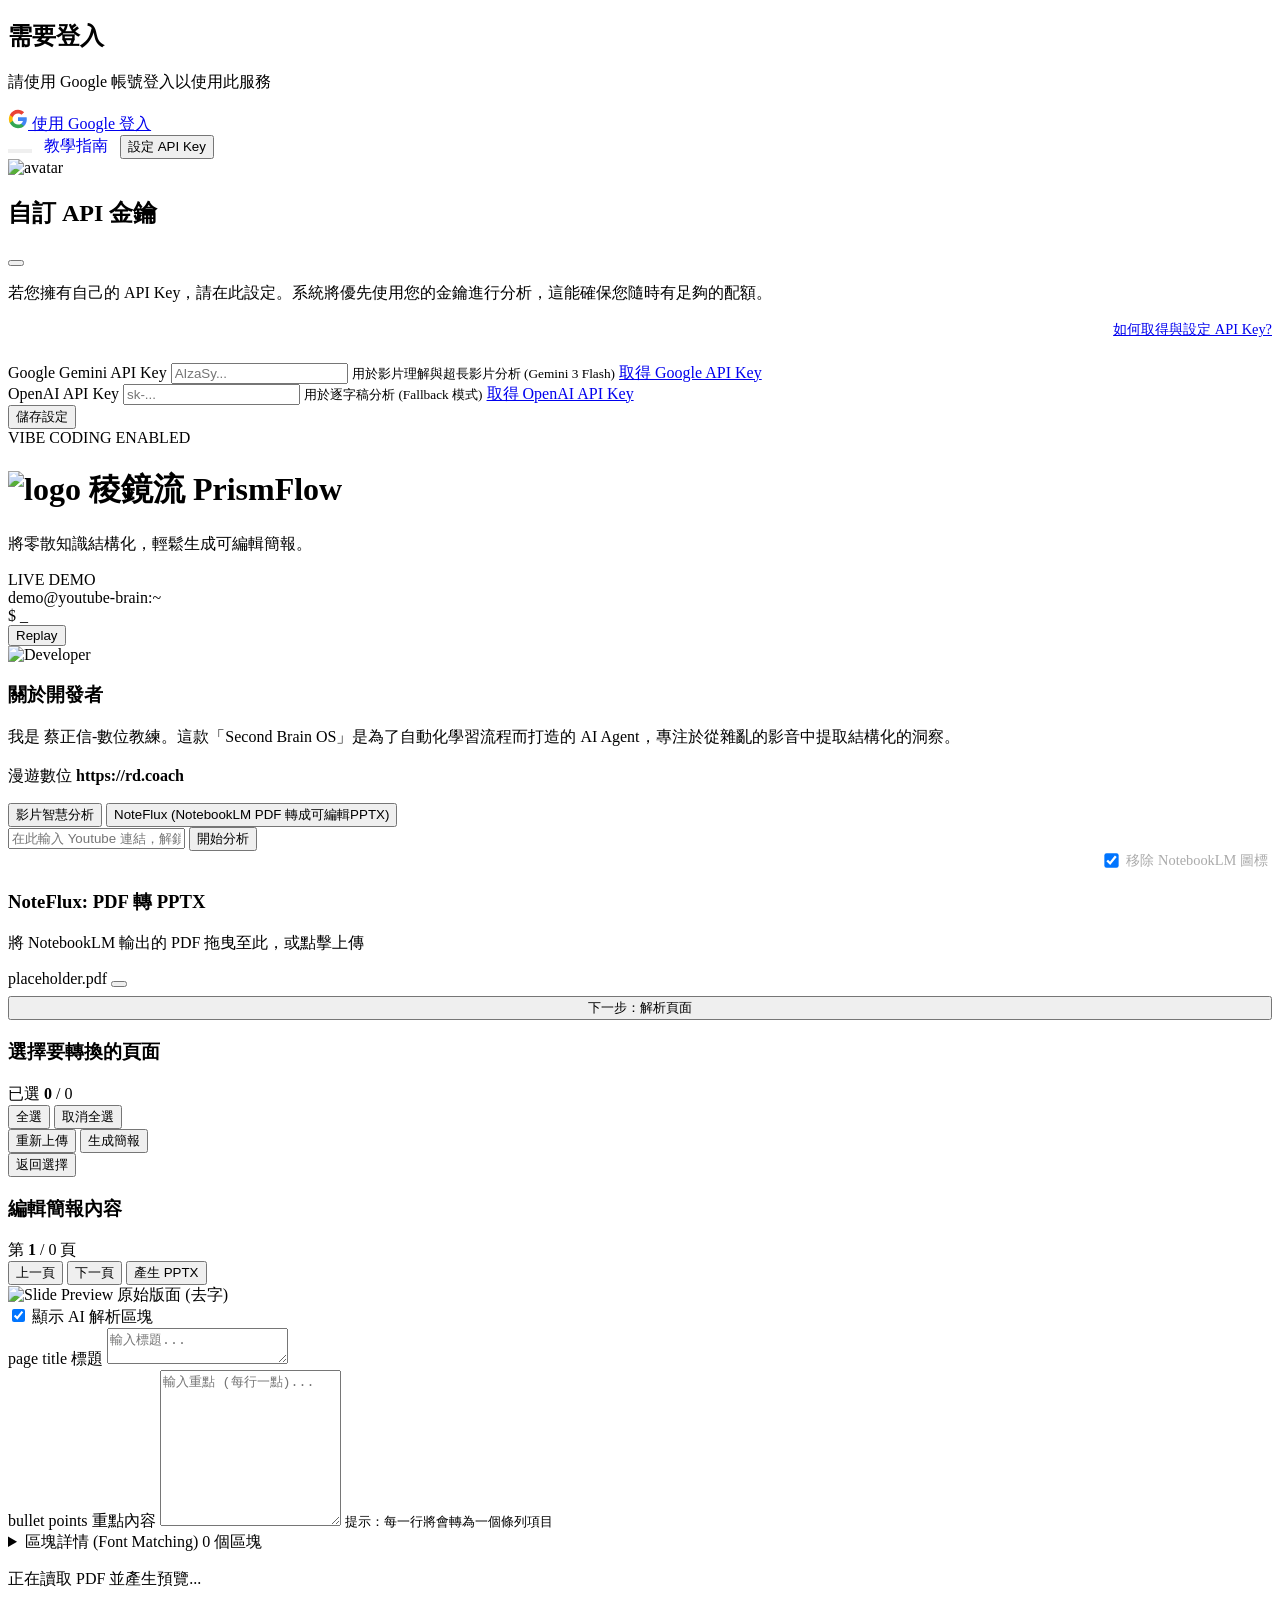
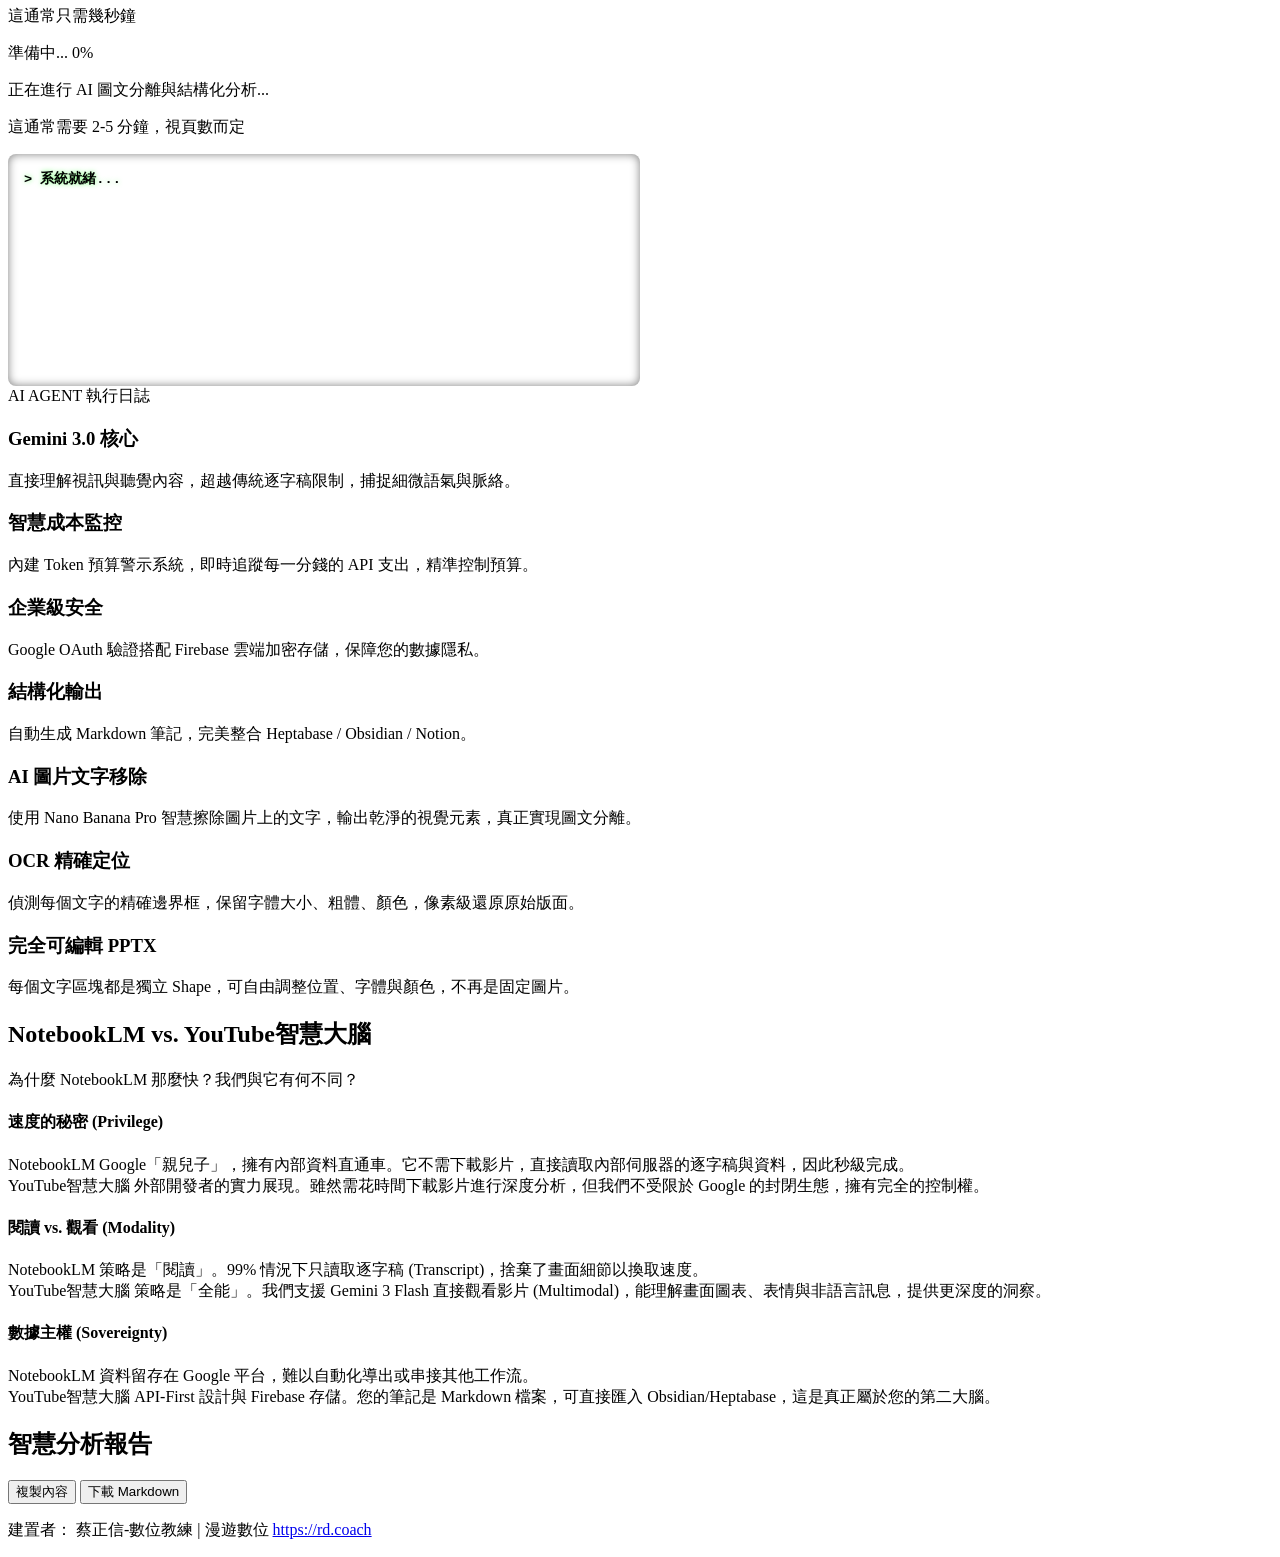
==== commit 3c8762df: "feat: Add documentation viewer and guide links to UI" ====
--- a/web/index.html
+++ b/web/index.html
@@ -107,6 +107,11 @@
             style="margin-right: 8px; padding: 0 10px;">
             <i class="ri-moon-line" id="themeIcon"></i>
         </button>
+        <a href="/guide.html?page=Antigravity_Agent_Skills_%E6%95%99%E5%AD%B8%E6%8C%87%E5%8D%97.md" target="_blank"
+            class="settings-btn" style="text-decoration: none; margin-right: 8px;">
+            <i class="ri-book-read-line"></i>
+            <span>教學指南</span>
+        </a>
         <button id="settingsBtn" class="settings-btn" title="設定 API Key" onclick="openSettings()">
             <i class="ri-key-2-line"></i>
             <span>設定 API Key</span>
@@ -127,6 +132,13 @@
                         class="ri-close-line"></i></button>
             </div>
             <p class="settings-desc">若您擁有自己的 API Key，請在此設定。系統將優先使用您的金鑰進行分析，這能確保您隨時有足夠的配額。</p>
+
+            <div style="margin-bottom: 1.5rem; text-align: right;">
+                <a href="/guide.html?page=PrismFlow_API_Key_Guide.md" target="_blank" class="api-link"
+                    style="font-size: 0.9rem;">
+                    <i class="ri-question-line"></i> 如何取得與設定 API Key?
+                </a>
+            </div>
 
             <div class="input-group">
                 <label><i class="ri-google-fill"></i> Google Gemini API Key</label>
